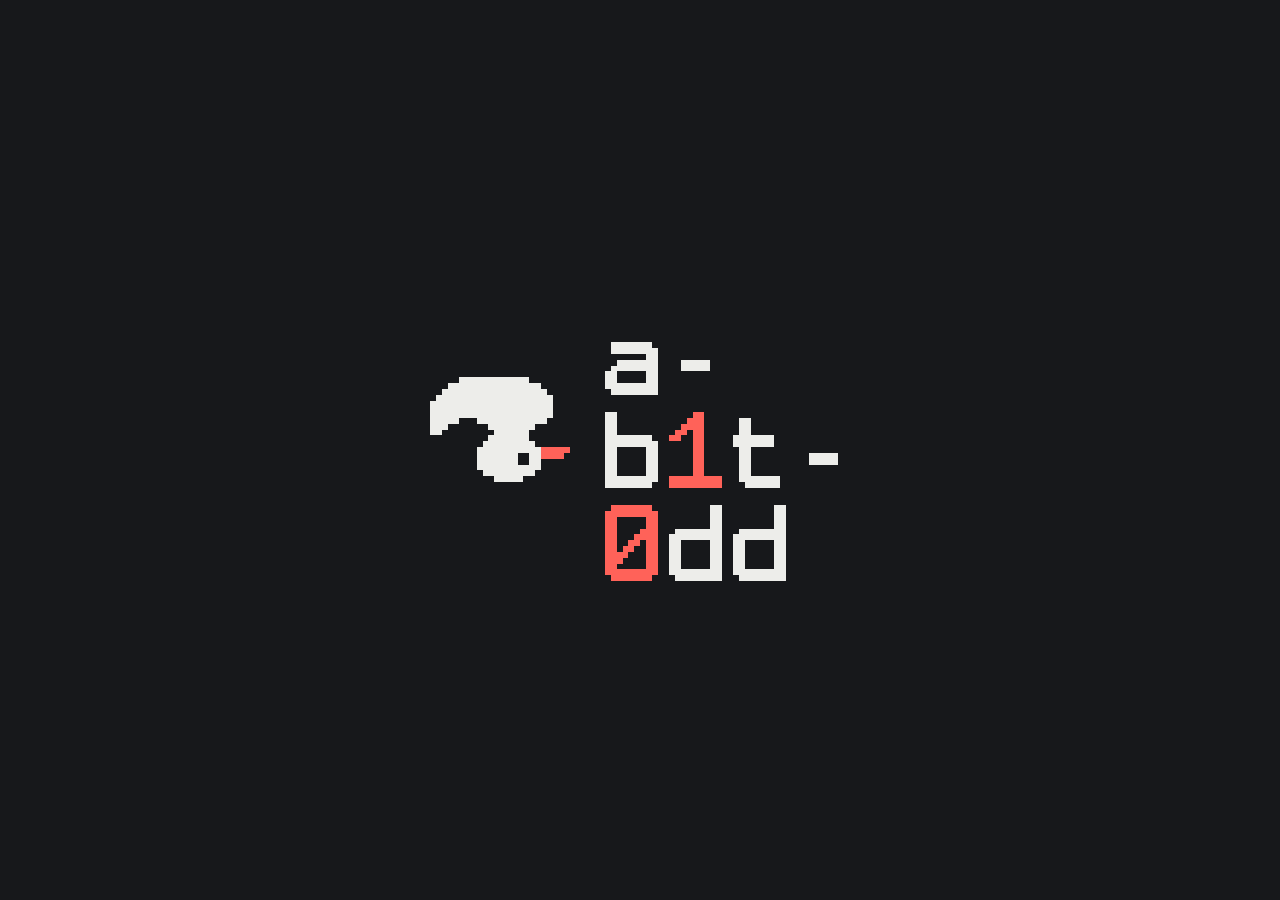
==== docs/index.html @ 85f8e88d "chore: naar GitHub Pages" ====
<!doctype html>
<html lang="nl">
<head>
  <meta charset="utf-8">
  <meta name="viewport" content="width=device-width, initial-scale=1">
  <title>a-bit-odd</title>
  <link rel="icon" href="favicon.png">
  <style>
    html, body { height: 100%; margin: 0; }
    body {
      background: #17181B;
      display: grid;
      place-items: center;
    }
    img {
      width: min(70vw, 420px);
      height: auto;
      image-rendering: pixelated;
    }
  </style>
</head>
<body>
  <img src="logo.svg" alt="a-bit-odd">
</body>
</html>
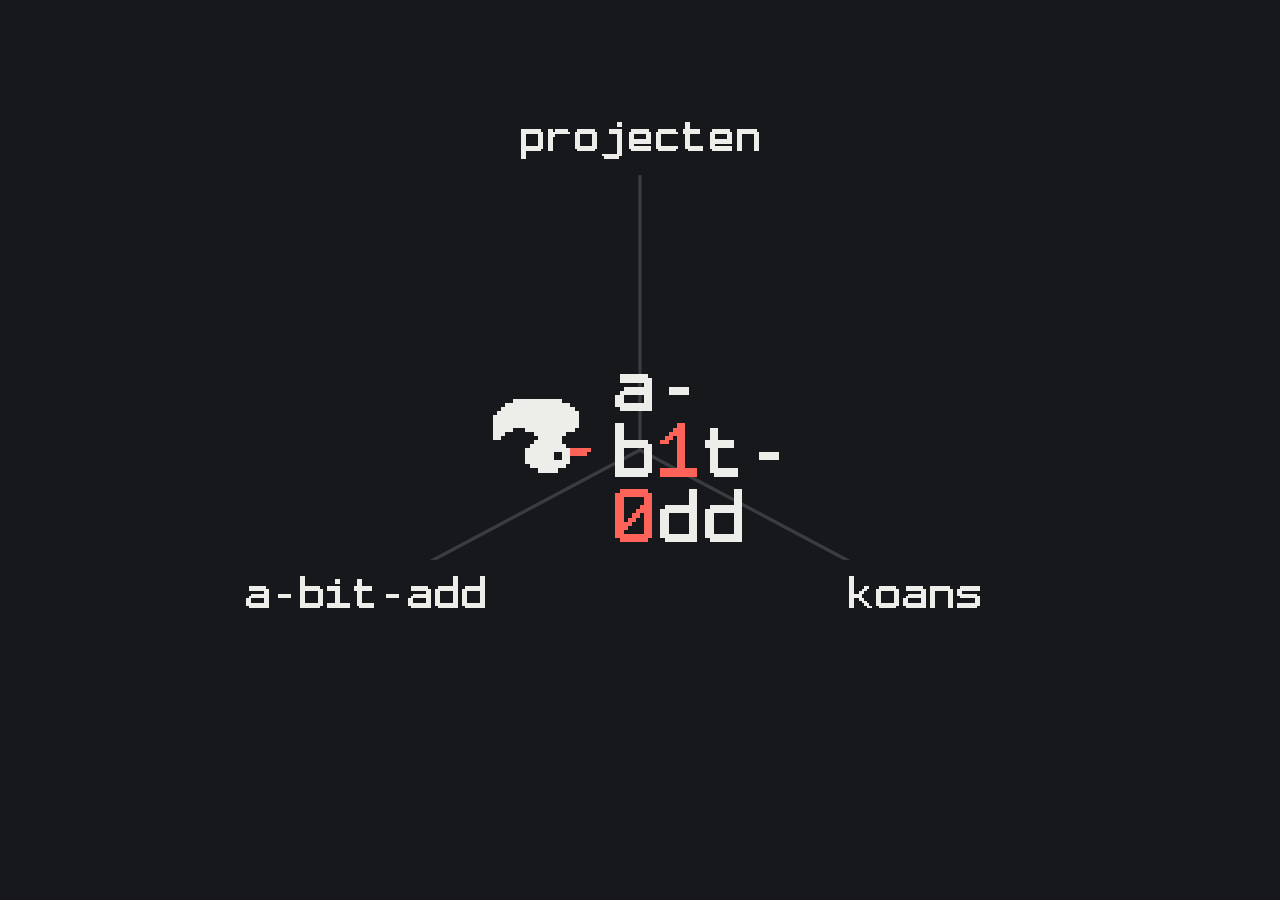
==== commit 153f5cba: "feat: mindmap-voorpagina en projectenpagina Logo in het midden met draden naar projecten, koans en a" ====
--- a/docs/index.html
+++ b/docs/index.html
@@ -5,21 +5,31 @@
   <meta name="viewport" content="width=device-width, initial-scale=1">
   <title>a-bit-odd</title>
   <link rel="icon" href="favicon.png">
-  <style>
-    html, body { height: 100%; margin: 0; }
-    body {
-      background: #17181B;
-      display: grid;
-      place-items: center;
-    }
-    img {
-      width: min(70vw, 420px);
-      height: auto;
-      image-rendering: pixelated;
-    }
-  </style>
+  <link rel="stylesheet" href="style.css">
 </head>
 <body>
-  <img src="logo.svg" alt="a-bit-odd">
+  <svg viewBox="-55 -55 110 110" preserveAspectRatio="xMidYMid meet" aria-label="a-bit-odd">
+    <g id="strands"></g>
+    <image class="logo" href="logo.svg" x="-18" y="-11.25" width="36" height="22.5">
+      <title>a-bit-odd</title>
+    </image>
+    <g id="nodes"></g>
+  </svg>
+
+  <script src="pixels.js"></script>
+  <script>
+    // De drie links: label, adres en hoek (in graden, 0 = rechts)
+    Pixels.drawMindmap({
+      strandsLayer: document.getElementById("strands"),
+      nodesLayer: document.getElementById("nodes"),
+      radius: 38,
+      pixel: 0.3,
+      nodes: [
+        { label: "projecten", href: "projecten/", angle: -90 },
+        { label: "koans",     href: "koans/",     angle: 28 },
+        { label: "a-bit-add", href: "a-bit-add/", angle: 152 },
+      ],
+    });
+  </script>
 </body>
 </html>
--- a/docs/style.css
+++ b/docs/style.css
@@ -0,0 +1,32 @@
+/* Gedeeld door alle pagina's */
+:root {
+  --bg: #17181B;
+  --thread: #3A3C42;
+  --ink: #EDEDEA;
+  --muted: #6B6E76;
+  --red: #FF6259;
+}
+html, body { height: 100%; margin: 0; }
+body { background: var(--bg); overflow: hidden; }
+svg { display: block; width: 100vw; height: 100vh; }
+
+.strand { stroke: var(--thread); stroke-width: 0.4; transition: stroke 0.2s; }
+.pad { fill: var(--bg); }
+.letters { fill: var(--ink); transition: fill 0.2s; }
+.node:hover .letters, .node:focus .letters { fill: var(--red); }
+.node.off .letters, .node.off:hover .letters, .node.off:focus .letters { fill: var(--muted); }
+.node:focus { outline: none; }
+.logo { image-rendering: pixelated; }
+
+.info {
+  position: fixed;
+  left: 16px;
+  right: 16px;
+  bottom: 6vh;
+  margin: 0;
+  text-align: center;
+  font-family: "JetBrains Mono", ui-monospace, monospace;
+  font-size: 15px;
+  color: var(--muted);
+  min-height: 1.4em;
+}
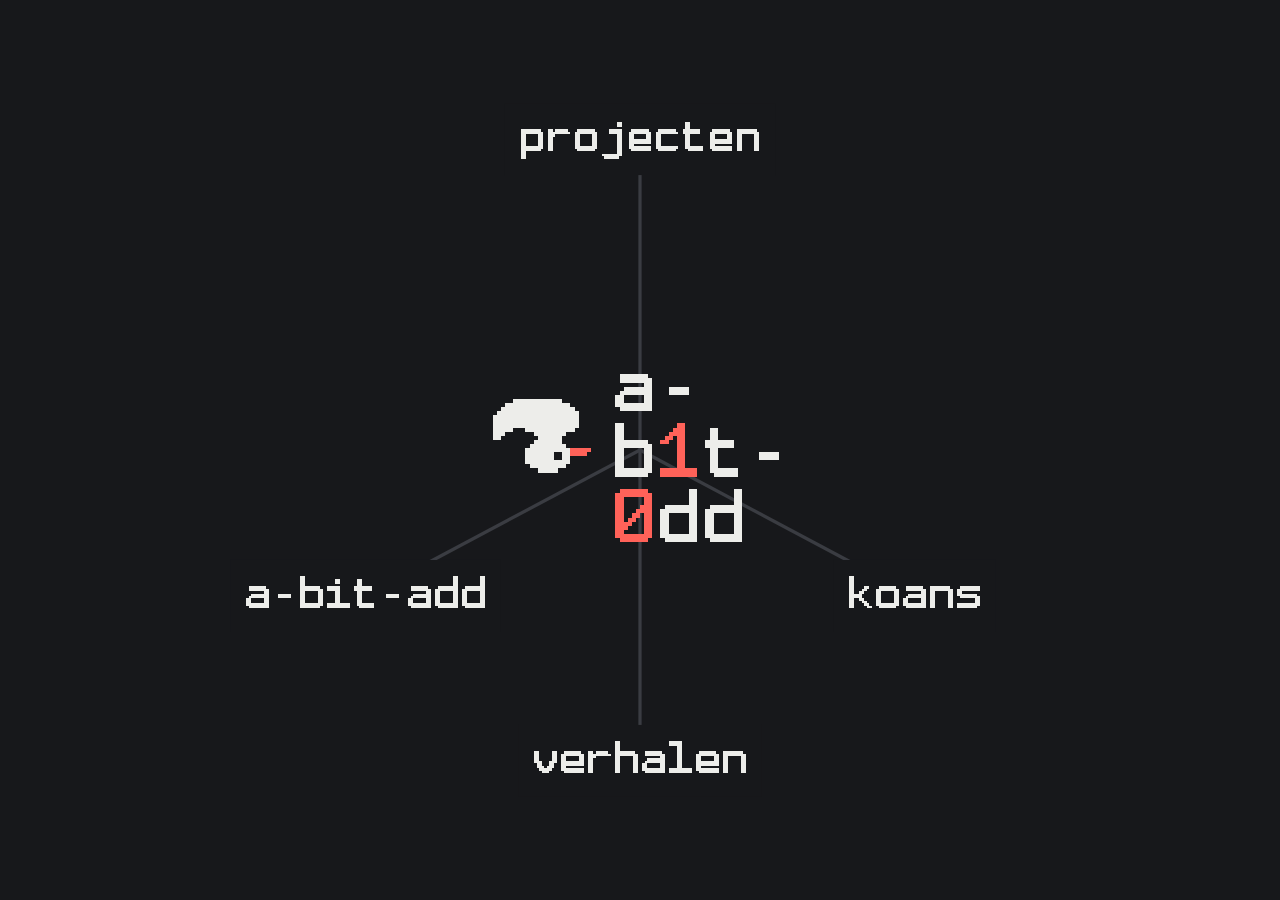
==== commit a3f8f17f: "feat: verhalen-pagina met verhaal, video en twee tekeningen Vierde draad in de mindmap. Op de pagina" ====
--- a/docs/index.html
+++ b/docs/index.html
@@ -18,7 +18,7 @@
 
   <script src="pixels.js"></script>
   <script>
-    // De drie links: label, adres en hoek (in graden, 0 = rechts)
+    // De vier links: label, adres en hoek (in graden, 0 = rechts)
     Pixels.drawMindmap({
       strandsLayer: document.getElementById("strands"),
       nodesLayer: document.getElementById("nodes"),
@@ -28,6 +28,7 @@
         { label: "projecten", href: "projecten/", angle: -90 },
         { label: "koans",     href: "koans/",     angle: 28 },
         { label: "a-bit-add", href: "a-bit-add/", angle: 152 },
+        { label: "verhalen",  href: "verhalen/",  angle: 90 },
       ],
     });
   </script>
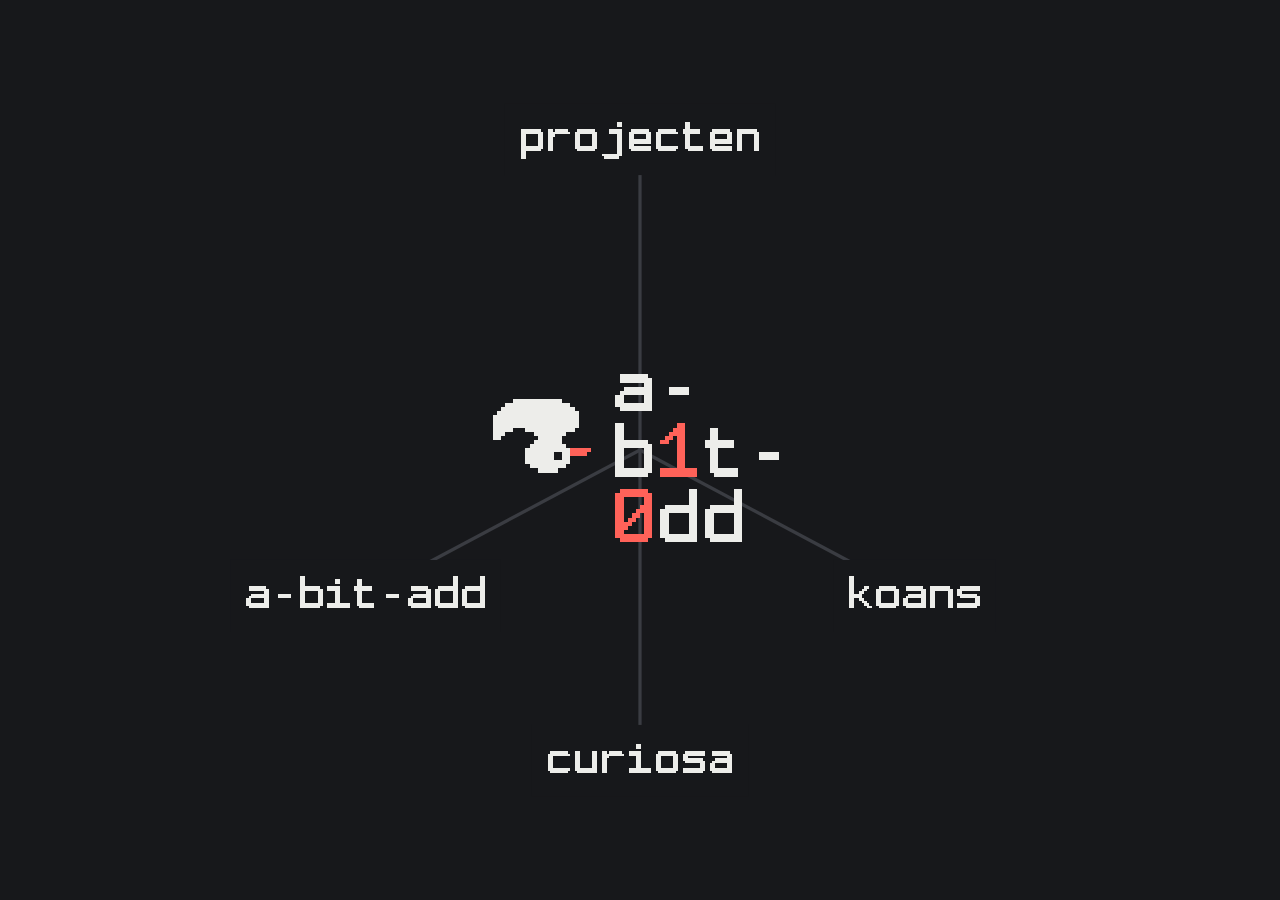
==== commit 76128498: "refactor: verhalen heet nu curiosa Mindmap toont "curiosa", de pagina heeft de ondertitel "en andere" ====
--- a/docs/index.html
+++ b/docs/index.html
@@ -28,7 +28,7 @@
         { label: "projecten", href: "projecten/", angle: -90 },
         { label: "koans",     href: "koans/",     angle: 28 },
         { label: "a-bit-add", href: "a-bit-add/", angle: 152 },
-        { label: "verhalen",  href: "verhalen/",  angle: 90 },
+        { label: "curiosa",   href: "curiosa/",   angle: 90 },
       ],
     });
   </script>
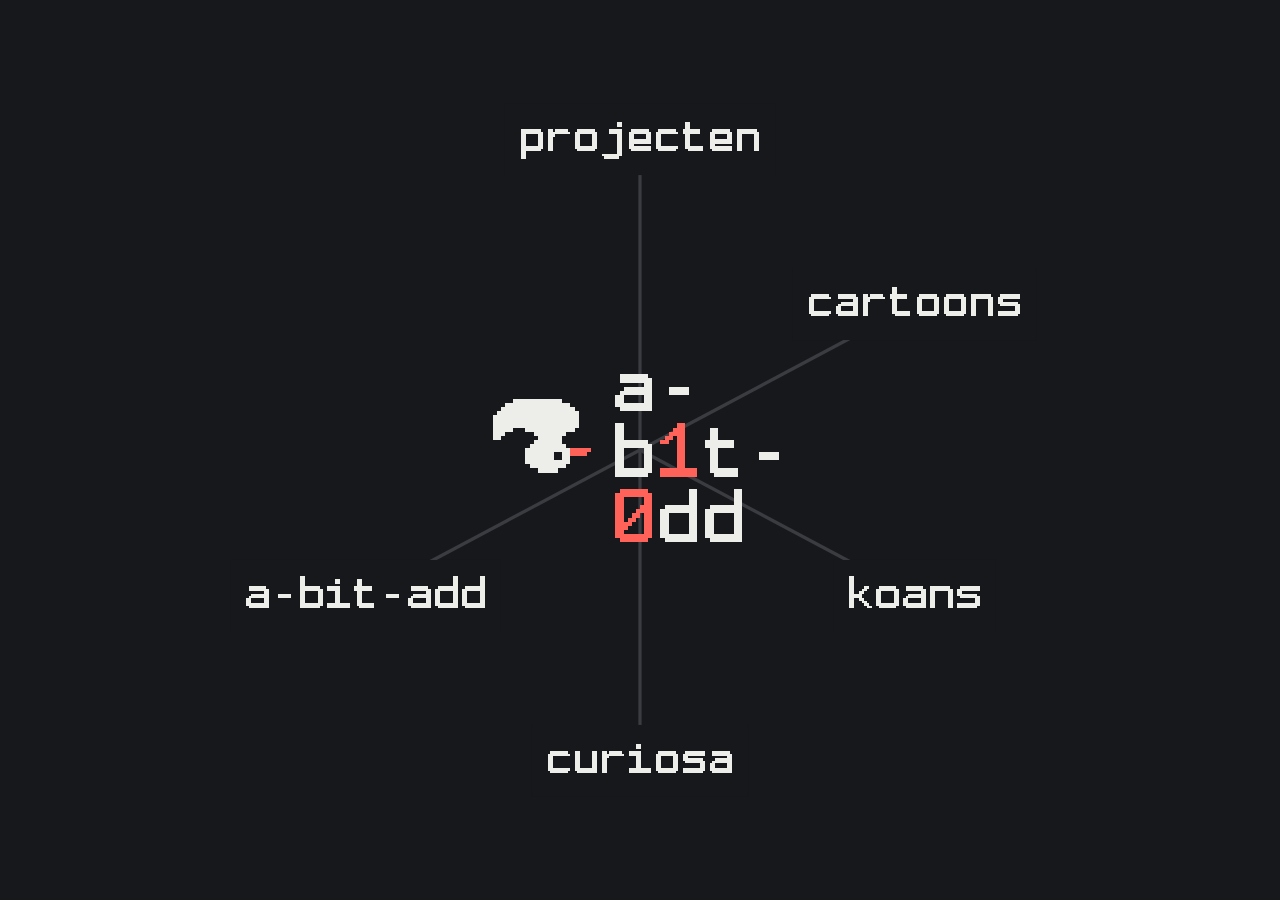
==== commit 6f2f115f: "feat: cartoons als vijfde draad, cartoons weg van curiosa" ====
--- a/docs/index.html
+++ b/docs/index.html
@@ -18,7 +18,7 @@
 
   <script src="pixels.js"></script>
   <script>
-    // De vier links: label, adres en hoek (in graden, 0 = rechts)
+    // De vijf links: label, adres en hoek (in graden, 0 = rechts)
     Pixels.drawMindmap({
       strandsLayer: document.getElementById("strands"),
       nodesLayer: document.getElementById("nodes"),
@@ -29,6 +29,7 @@
         { label: "koans",     href: "koans/",     angle: 28 },
         { label: "a-bit-add", href: "a-bit-add/", angle: 152 },
         { label: "curiosa",   href: "curiosa/",   angle: 90 },
+        { label: "cartoons",  href: "cartoons/",  angle: -28 },
       ],
     });
   </script>
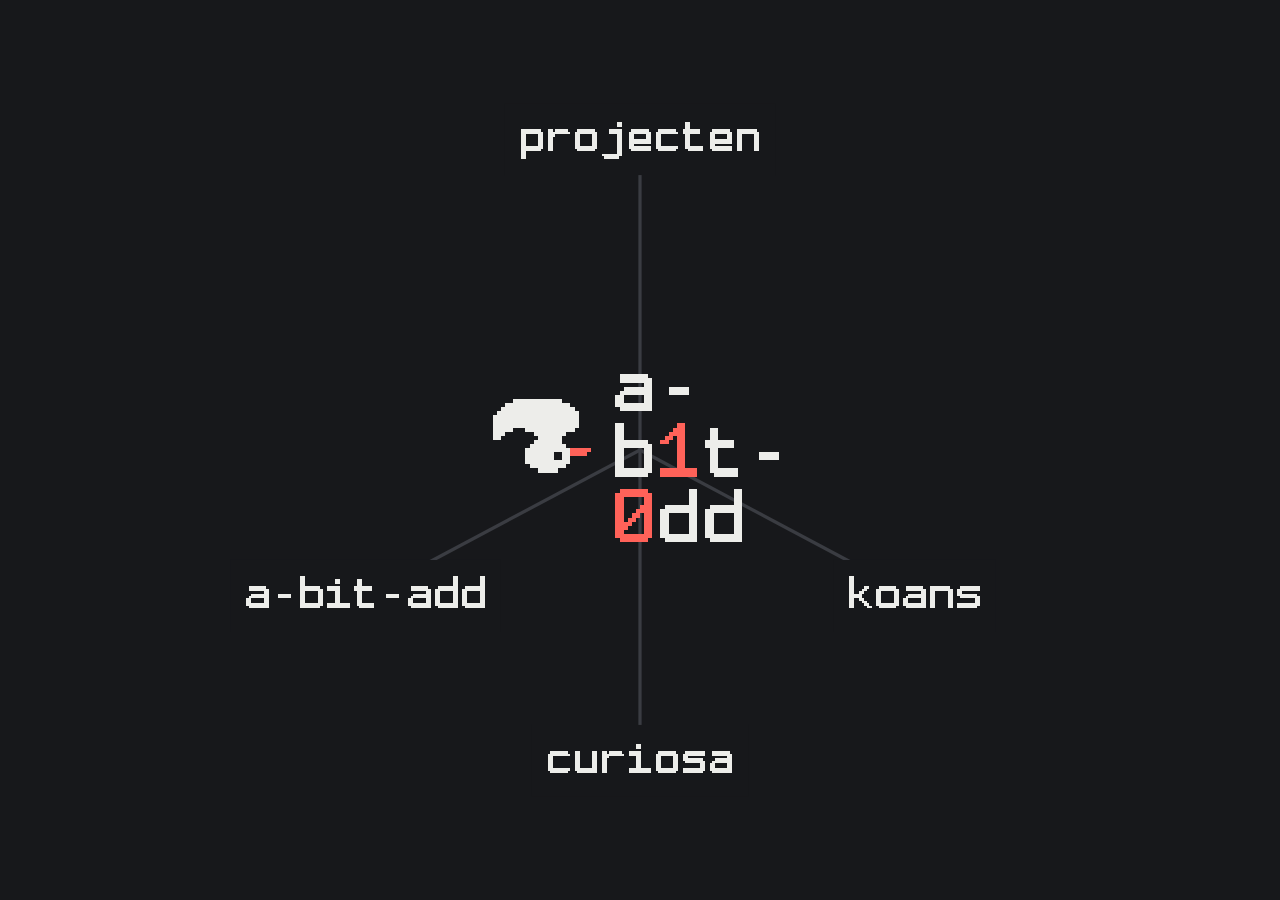
==== commit b16f20b0: "refactor: cartoons verhuisd naar onktvos" ====
--- a/docs/index.html
+++ b/docs/index.html
@@ -4,6 +4,14 @@
   <meta charset="utf-8">
   <meta name="viewport" content="width=device-width, initial-scale=1">
   <title>a-bit-odd</title>
+  <meta name="description" content="Bouwsels, koans en curiosa.">
+  <meta property="og:type" content="website">
+  <meta property="og:url" content="https://a-bit-odd.com/">
+  <meta property="og:title" content="a-bit-odd">
+  <meta property="og:description" content="Bouwsels, koans en curiosa.">
+  <meta property="og:image" content="https://a-bit-odd.com/deelkaart.png">
+  <meta property="og:image:width" content="1200">
+  <meta property="og:image:height" content="627">
   <link rel="icon" href="favicon.png">
   <link rel="stylesheet" href="style.css">
 </head>
@@ -29,7 +37,6 @@
         { label: "koans",     href: "koans/",     angle: 28 },
         { label: "a-bit-add", href: "a-bit-add/", angle: 152 },
         { label: "curiosa",   href: "curiosa/",   angle: 90 },
-        { label: "cartoons",  href: "cartoons/",  angle: -28 },
       ],
     });
   </script>
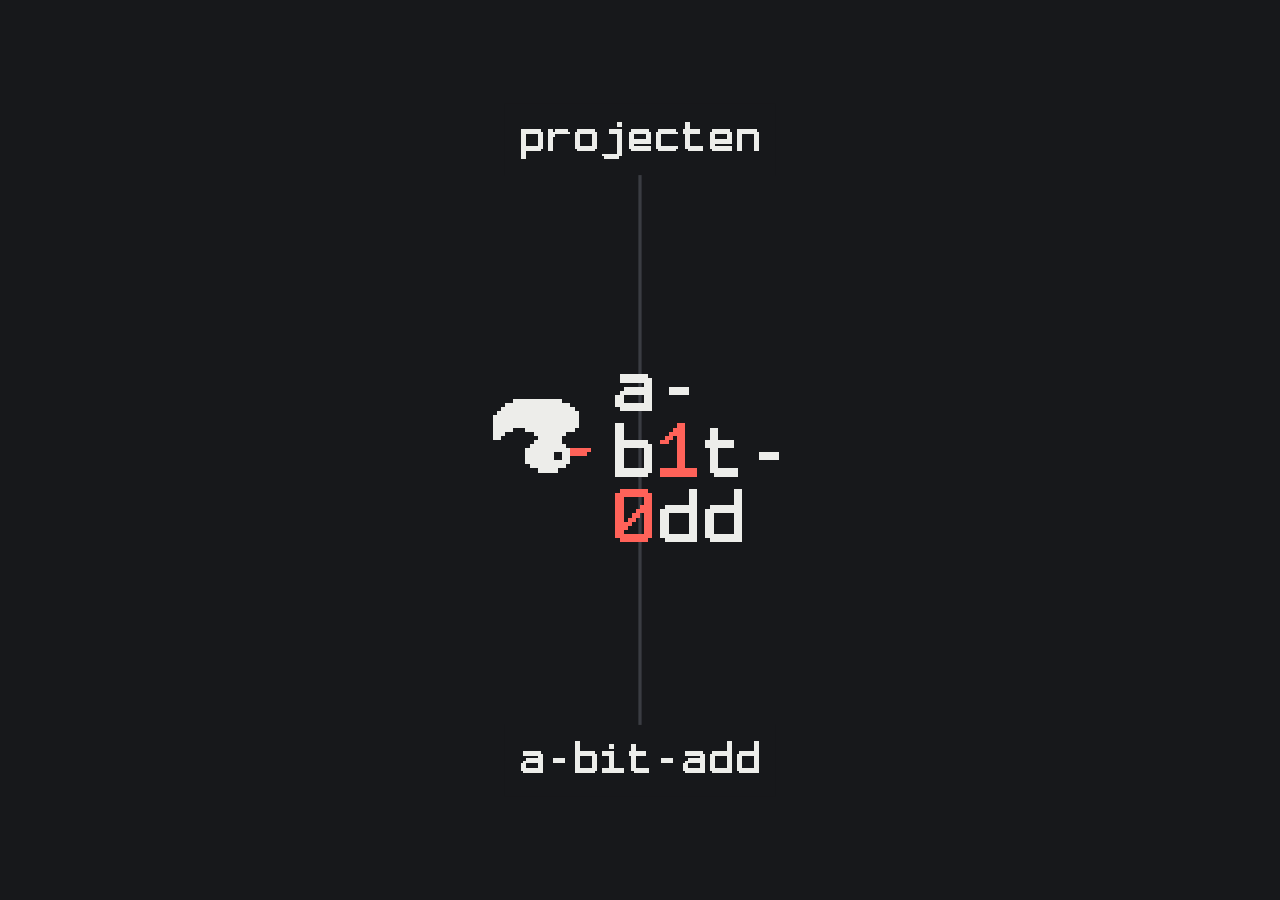
==== commit a6867e00: "refactor: koans en curiosa verhuisd naar onktvos" ====
--- a/docs/index.html
+++ b/docs/index.html
@@ -4,11 +4,11 @@
   <meta charset="utf-8">
   <meta name="viewport" content="width=device-width, initial-scale=1">
   <title>a-bit-odd</title>
-  <meta name="description" content="Bouwsels, koans en curiosa.">
+  <meta name="description" content="Bouwsels, en hoe ADD voelt.">
   <meta property="og:type" content="website">
   <meta property="og:url" content="https://a-bit-odd.com/">
   <meta property="og:title" content="a-bit-odd">
-  <meta property="og:description" content="Bouwsels, koans en curiosa.">
+  <meta property="og:description" content="Bouwsels, en hoe ADD voelt.">
   <meta property="og:image" content="https://a-bit-odd.com/deelkaart.png">
   <meta property="og:image:width" content="1200">
   <meta property="og:image:height" content="627">
@@ -34,9 +34,7 @@
       pixel: 0.3,
       nodes: [
         { label: "projecten", href: "projecten/", angle: -90 },
-        { label: "koans",     href: "koans/",     angle: 28 },
-        { label: "a-bit-add", href: "a-bit-add/", angle: 152 },
-        { label: "curiosa",   href: "curiosa/",   angle: 90 },
+        { label: "a-bit-add", href: "a-bit-add/", angle: 90 },
       ],
     });
   </script>
